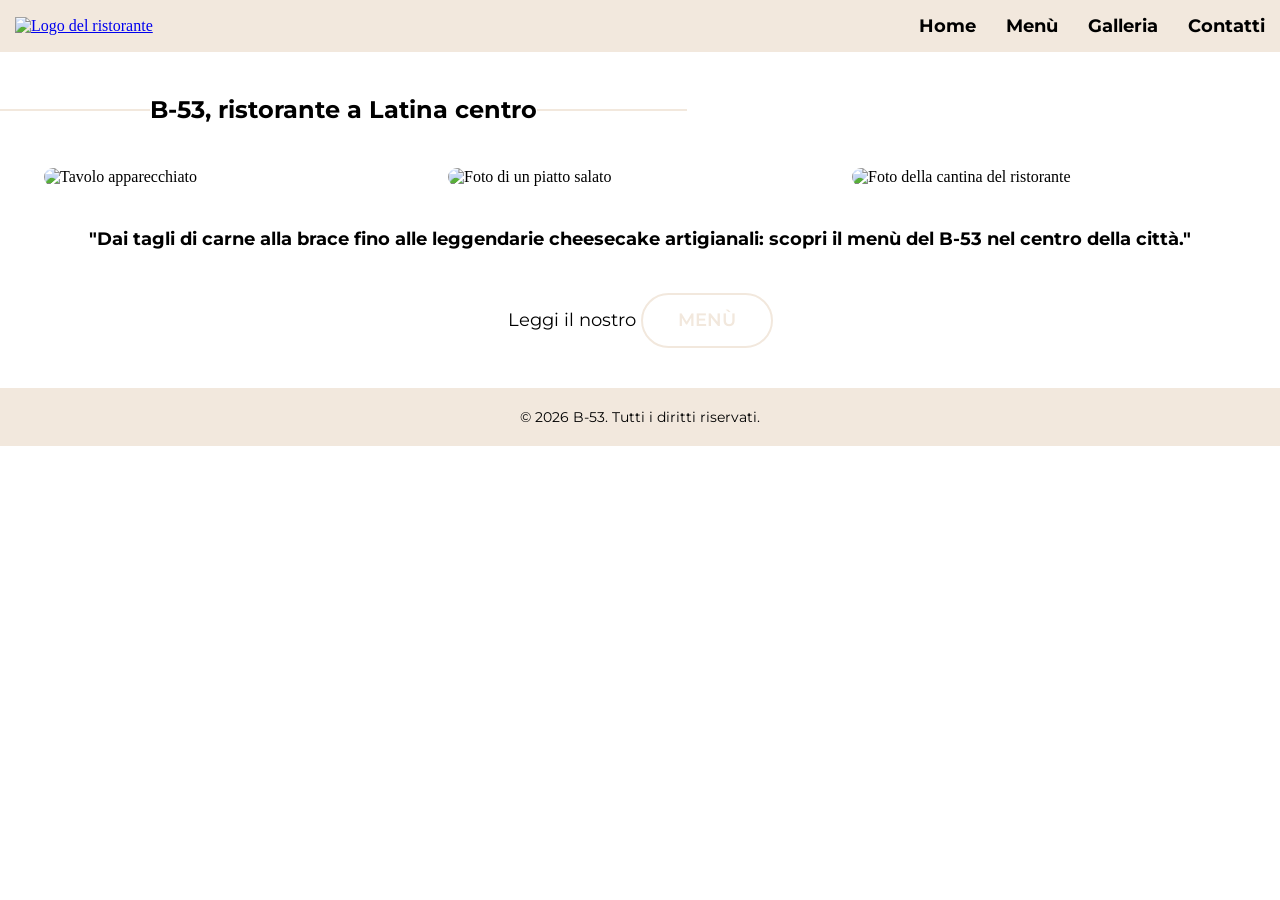
==== index.html @ 69b1971d "Add files via upload" ====
<!DOCTYPE html>
<html lang="it">
<head>
    <meta charset="UTF-8">
    <meta name="viewport" content="width=device-width, initial-scale=1.0">
    <title>B-53 | Home</title>
    <link rel="stylesheet" href="style.css">
</head> 

<body>  
    <header>    
        <nav class="navbar">
            <a href="index.html" class="logo">
                <img src="img/logo.png" alt="Logo del ristorante">
            </a>
            
            <ul class="nav-links">
                <li><a href="index.html">Home</a></li>
                <li><a href="menu.html">Menù</a></li>
                <li><a href="galleria.html">Galleria</a></li>
                <li><a href="contatti.html">Contatti</a></li>
            </ul>

            <div class="hamburger" id="hamburger">
                <span class="bar"></span>
                <span class="bar"></span>
                <span class="bar"></span>
            </div>
        </nav>
    </header>
 <script src="script.js"></script>

<h1 class="titolo-home">B-53, ristorante a Latina centro</h1>

 <section class="foto-home">
    <img src="img/immagini-home/foto-tavola.jpg" alt="Tavolo apparecchiato">
    <img src="img/immagini-home/foto-salato.jpg" alt="Foto di un piatto salato">
    <img src="img/immagini-home/foto-cantina.jpg" alt="Foto della cantina del ristorante"> 
 </section>

<h2 class="testo-home">"Dai tagli di carne alla brace fino alle leggendarie cheesecake artigianali: scopri il menù del B-53 nel centro della città."</h2>
<p class="testo-home">Leggi il nostro <a href="menu.html" class="menu-home-link">MENÙ</a></p>
 <footer class="footer">
    <p>&copy; 2026 B-53. Tutti i diritti riservati.</p>
 </footer>
</body>
</html>
---- style.css ----
@import url('https://fonts.googleapis.com/css2?family=Montserrat:wght@400;700&display=swap'); 

/*Elimina margini*/
* {
    margin: 0;
    padding: 0;
    box-sizing: border-box;
}

body {
    margin: 0;
}

/*Barra di navigazione*/
.navbar {
    display: flex;
    justify-content: space-between;
    align-items: center;
    background-color: #F2E8DD;
    opacity: 1;
    width: 100%;
    padding: 15px 15px
}

/*Logo*/
.logo img {
    height: 70px;
   
}

/*Lista dei link*/
.nav-links {
    list-style: none;
    display: flex;
    gap:30px; 
}

/*Link*/
.nav-links a {
    text-decoration: none;
    color: #000;
    font-size: 18px;
    font-weight: bold;
    font-family: 'Montserrat', serif;
    transition: color 0.7s ease;
}

.nav-links a:hover {
    color: 	#8B8970;
}

/*Hamburger menu*/
.hamburger {
    display:none;
    font-size: 30px;
    background: none;
    border: none;
    cursor: pointer;
}

.hamburger {
    display: none;
    cursor: pointer;
}
.bar {
    display: block;
    width: 25px;
    height: 3px;
    margin: 5px auto;
    -webkit-transition: all 0.3s ease-in-out;
    transition: all 0.3s ease-in-out;
    background-color: #000;
}
 /*Titolo home*/
.titolo-home {
    display: flex;
    align-items: center;
    text-align: center;
    margin: 40px 0;
    font-family: 'Montserrat', sans-serif;
    font-size: 24px;
    line-height: 1.5;
    color: #000;
}

.titolo-home::before,
.titolo-home::after {
    content: "";
    width: 150px;
    height: 2px;
    background-color:#F2E8DD; 
}

/*Stile per la sezione home*/
.foto-home{ 
    display: flex;
    justify-content: center;
    align-items: center;
    gap: 20px;
    margin: 40px 0;
}

.foto-home img {
    width: 30%;
    height: auto;
    object-fit: cover;
    border-radius: 30px;
}

.testo-home {
    text-align: center;
    margin: 40px 0;
    font-family: 'Montserrat', sans-serif;
    font-size: 18px;
    line-height: 1.5;
    color: #000;
}

/*Bottone menù*/
.menu-home-link {
    display: inline-block;
    padding: 12px 35px;
    border: 2px solid #F2E8DD;
    border-radius: 30px;
    color: #F2E8DD;
    text-decoration: none;
    font-weight: 600;
    transition: 0.3s;;
}

.menu-home-link:hover {
    background-color: #F2E8DD;
    color: #000;
}

/*Footer pagina*/
footer {   
    background-color: #F2E8DD;
    text-align: center;
    padding: 20px 0;
    font-family: 'Montserrat', sans-serif;
    font-size: 14px;
    color: #000;
}

/*Stile cellulare*/
@media (max-width:768px) {
    .hamburger{
        display:block;
    }
    .hamburger.active .bar:nth-child(2) {
        opacity: 0;
    }
    .hamburger.active .bar:nth-child(1) {
        transform: translateY(8px) rotate(45deg);
    }
    .hamburger.active .bar:nth-child(3) {
        transform: translateY(-8px) rotate(-45deg);
    }

    .nav-links {
        position:fixed;
        left:-100%;
        /*per modificare lo spazio tra il menu e la parte superiore della pagina, puoi modificare il valore di top*/
        top:80px;
        gap: 5px;
        flex-direction: column;
        background-color: #F2E8DD; 
        width: 100%;
        text-align: center;
        transition:0.3s;
    }

    .nav-links.a {
        margin: 15px 0;
    }

    .nav-links.active {
        left:0;
    }

    .foto-home {
        display:flex;
        flex-direction: column;
        gap: 20px;
        padding: 15px;
        width: 100%;
        box-sizing: border-box;
    }

    .foto-home img {
        width: 85%;
        height: auto;
        border-radius: 8px;
        object-fit: cover;
    }

    /*1 e 3 foto allineate a sx*/
    .foto-home img:nth-child(odd){
        align-self: flex-start;
    }

    /*Prende la 2 foto e la spinge a dx*/
    .foto-home img:nth-child(even){
        align-self: flex-end;
    }

    /*Ripristina il layout per schermi più larghi*/
@media (min-width: 760px) {
    .foto-home{
        flex-direction: row;
        justify-content: space-between;
    }

    .foto-home img{
        width: 31%;  /*Ritorna alla griglia a 3 colonne affiancate*/
        align-self:auto; 
    }

}
    .testo-home {
        font-size: 16px;
        margin: 20px 0;
    }

    .menu-home-link {
        padding: 10px 25px;
        font-size: 16px;
        text-align: center;
    }

}

/*Stile menù ottimizzato per cellulare*/
/* Contenitore principale */
.menu-container {
  width: 100%;
  max-width: 680px; /* Non diventa mai troppo largo nemmeno su tablet/desktop */
  margin: 0 auto;
  padding: 15px 20px 40px 20px;
  box-sizing: border-box;
  font-family: 'Poppins', sans-serif; /* Font pulito per i testi */
  color: #222222;
}

.carta-vini {
    text-align: center;
    margin: 30px 0 70px;
}

.btn-carta-vini{
    display: inline-block;
    font-family: 'Montserrat', sans-serif;

    padding: 12px 35px;

    border: 2px solid #F2E8DD;
    border-radius: 30px;

    color: #F2E8DD;
    text-decoration: none;

    font-weight: 600;

    transition: 0.3s;
}

.btn-carta-vini:hover {
    background-color: #F2E8DD;
    color: #222;
}

/* Titolo della Categoria (es. ANTIPASTI, PRIMI) */
.categoria-titolo {
  font-family: 'Montserrat', sans-serif;
  font-size: 1.35rem;
  font-weight: 700;
  text-transform: uppercase;
  letter-spacing: 1px;
  color: #111;
  margin-top: 35px;
  margin-bottom: 20px;
  padding-bottom: 8px;
  border-bottom: 2px solid #111; /* Linea elegante sotto la categoria */
  cursor: pointer;
  user-select: none;
  /*Freccia per indicare che la categoria è cliccabile*/
  display: flex;
  justify-content: space-between;
  align-items: center; 
}

.categoria-titolo::after {
  content: '▼'; /* Freccia verso il basso */
  font-size: 0.9rem;
  transition: transform 0.3s ease;
}

.categoria-titolo.aperta::after {
  transform: rotate(180deg); /* Ruota la freccia quando la categoria è aperta */
}

.categoria-piatti {
  display: none; /* Nasconde i piatti inizialmente */
  padding-top: 20px;
}

.categoria-piatti.aperta {
  display: block; /* Mostra i piatti quando la categoria è aperta */
}

/* Singolo Piatto */
.piatto-item {
  margin-bottom: 22px;
  padding-bottom: 12px;
  border-bottom: 1px dashed #e0e0e0; /* Divisore discreto tra un piatto e l'altro */
}

.piatto-item:last-child {
  border-bottom: none; /* Rimuove la linea dall'ultimo piatto di una categoria */
}

/* Riga con Nome e Prezzo */
.piatto-header {
  display: flex;
  justify-content: space-between;
  align-items: baseline; /* Allinea perfettamente il prezzo sulla linea del testo */
  gap: 12px; /* Impedisce al nome e al prezzo di appiccicarsi su schermi piccoli */
}

/* Nome del piatto */
.piatto-nome {
  font-weight: 600;
  font-size: 1.05rem; /* Dimensione ideale per la lettura da cellulare */
  line-height: 1.3;
  color: #1a1a1a;
}

/* Prezzo */
.piatto-prezzo {
  font-weight: 700;
  font-size: 1.05rem;
  color: #000;
  white-space: nowrap; /* Impedisce al prezzo di andare a capo su schermi stretti (es. "12,00 €") */
}

/* Descrizione / Ingredienti */
.piatto-ingredienti {
  margin: 6px 0 0 0;
  font-size: 0.88rem;
  line-height: 1.4;
  color: #666666;
  font-style: italic;
  padding-right: 15px; /* Lascia un po' di respiro sul margine destro */
}

/*Adattamento automatico per tablet e desktop*/
@media (min-width: 768px) {
  .menu-container {
    padding: 30px 0;
  }
  
  .categoria-titolo {
    font-size: 1.6rem;
    margin-top: 50px;
  }

  .piatto-nome, .piatto-prezzo {
    font-size: 1.15rem;
  }
  
  .piatto-ingredienti {
    font-size: 0.95rem;
  }
}


/*Pagina contatti*/
.contatti {
    display: grid;
    grid-template-columns: 1fr 1.4fr;
    gap: 40px;
    max-width: 1200px;
    margin: 0 auto;
    padding: 60px 20px;
    font-family: 'Montserrat', sans-serif;
}

.info-contatti {
    padding: 0;
}

.mappa {
    width: 100%;
    height: 450px;
    overflow: hidden;
    border-radius: 16px;
}

.mappa iframe {
    width: 100%;
    height: 100%;
    border: 0;
}

.btn-maps {
    display: inline-block;

    padding: 12px 35px;

    border: 2px solid #F2E8DD;
    border-radius: 30px;

    color: #F2E8DD;
    text-decoration: none;

    font-weight: 600;

    transition: 0.3s;
}

.btn-maps:hover {
    background-color: #F2E8DD;
    color: #222;
}

/*Smartphone */
@media (max-width: 768px) {
    .contatti {
        grid-template-columns: 1fr;
        gap: 20px;
        padding: 40px 15px;
    }

    .mappa {
        height: 350px;
    }

    .info-contatti {
        padding: 20px;
    }
}

/* SOCIAL e DELIVERY */

.social-delivery {
    margin-top: 40px;
    margin-left: 0;
    padding-left: 0;
    font-family: 'Montserrat', sans-serif;
}

.social-delivery h3 {
    margin-bottom: 15px;
}


/* SOCIAL */

.social-links {
    display: flex;
    gap: 12px;
    margin-bottom: 30px;
}

.social-links a {
    display: flex;
    align-items: center;
    justify-content: center;

    width: 48px;
    height: 48px;

    border: 2px solid #F2E8DD;
    border-radius: 50%;

    color: #F2E8DD;
    text-decoration: none;

    font-size: 20px;

    transition: 0.3s;
}

.social-links a:hover {
    background-color: #F2E8DD;
    color: #222;
}


/* DELIVERY */

.delivery-links {
    display: flex;
    flex-wrap: wrap;
    gap: 12px;
}

.delivery-links a {
    display: inline-flex;
    align-items: center;
    justify-content: center;
    gap: 9px;

    padding: 12px 25px;

    border: 2px solid #F2E8DD;
    border-radius: 30px;

    color: #F2E8DD;
    text-decoration: none;

    font-weight: 600;

    transition: 0.3s;
}

.delivery-links a:hover {
    background-color: #F2E8DD;
    color: #222;
}

.delivery-links img {
    width: 22px;
    height: 22px;
    object-fit: contain;
}


/* SMARPHONE SOCIAL E DELIVERY*/

@media (max-width: 768px) {

    .social-links a {
        width: 45px;
        height: 45px;
    }

    .delivery-links {
        width: 100%;
    }

    .delivery-links a {
        flex: 1;
    }

}


/*GALLERIA*/
.titolo-galleria {

    display: flex;
    align-items: center;
    justify-content: center;
    gap: 15px;
    margin: 45px 15px 20px;
    text-align: center;
    font-family: 'Montserrat', sans-serif;
    font-size: 25px;
    font-weight: 700;
    color: #000;
}


/* Linee ai lati del titolo */

.titolo-galleria::before,
.titolo-galleria::after {

    content: "";
    flex: 1;
    max-width: 120px;
    height: 2px;
    background-color: #F2E8DD;
}


/* =========================================
   TESTO INTRODUTTIVO
========================================= */

.intro-galleria {

    max-width: 600px;
    margin: 0 auto 45px;
    padding: 0 20px;
    text-align: center;
    font-family: 'Montserrat', sans-serif;
    font-size: 16px;
    line-height: 1.6;
    color: #000;
}


/* =========================================
   GALLERIA
========================================= */

.galleria {
    display: flex;
    flex-direction: column;
    gap: 25px;
    width: 100%;
    max-width: 900px;
    margin: 0 auto;
    padding: 0 20px 60px;
}


/* =========================================
   FOTO
========================================= */

.foto-galleria {

    width: 75%;
    overflow: hidden;
    border-radius: 10px;
    cursor: pointer;
}


.foto-galleria img {

    display: block;
    width: 100%;
    height: auto;
    aspect-ratio: 4 / 3;
    object-fit: cover;
    transition: transform 0.5s ease;
}


/* Effetto quando passi sopra con il mouse */

.foto-galleria:hover img {
    transform: scale(1.04);
}


/* Foto alternate */

.foto-galleria:nth-child(odd) {
    align-self: flex-start;
}


.foto-galleria:nth-child(even) {
    align-self: flex-end;
}

/* =========================================
   LIGHTBOX
========================================= */

.lightbox {

    position: fixed;
    inset: 0;
    z-index: 9999;
    display: flex;
    align-items: center;
    justify-content: center;
    background-color: rgba(0, 0, 0, 0.94);
    opacity: 0;
    visibility: hidden;
    transition: opacity 0.3s ease;

}


/* Lightbox aperto */

.lightbox.active {
    opacity: 1;
    visibility: visible;
}

/* =========================================
   IMMAGINE LIGHTBOX
========================================= */

.lightbox-image {
    max-width: 88%;
    max-height: 85vh;
    object-fit: contain;
}

/* =========================================
   BOTTONE CHIUSURA
========================================= */

.lightbox-close {
    position: absolute;
    top: 15px;
    right: 20px;
    border: none;
    background: none;
    color: white;
    font-size: 40px;
    font-family: 'Montserrat', sans-serif;
    font-weight: 300;
    cursor: pointer;
}

/* =========================================
   FRECCE
========================================= */

.lightbox-arrow {
    position: absolute;
    top: 50%;
    transform: translateY(-50%);
    border: none;
    background: none;
    color: white;
    font-size: 45px;
    font-family: 'Montserrat', sans-serif;
    cursor: pointer;
}

.lightbox-prev {
    left: 10px;
}

.lightbox-next {
    right: 10px;
}


/* =========================================
   DESKTOP
========================================= */

@media (min-width: 769px) {

    .titolo-galleria {
        margin-top: 60px;
        font-size: 28px;
    }

    .galleria {
        gap: 35px;
    }

    .foto-galleria {
        width: 55%;
    }

    .foto-galleria:nth-child(odd) {
        align-self: flex-start;
    }

    .foto-galleria:nth-child(even) {
        align-self: flex-end;
    }

}


/* =========================================
   MOBILE
========================================= */

@media (max-width: 768px) {

    .titolo-galleria {

        font-size: 22px;
        gap: 10px;
        margin-top: 35px;
    }

    .titolo-galleria::before,
    .titolo-galleria::after {
        max-width: 50px;
    }

    .intro-galleria {
        font-size: 14px;
        margin-bottom: 35px;

    }

    .galleria {
        padding: 0 15px 50px;
        gap: 20px;
    }

    .foto-galleria {
        width: 85%;
        border-radius: 8px;
    }

    .lightbox-image {
        max-width: 92%;
        max-height: 80vh;
    }

    .lightbox-arrow {
        font-size: 38px;
    }

}
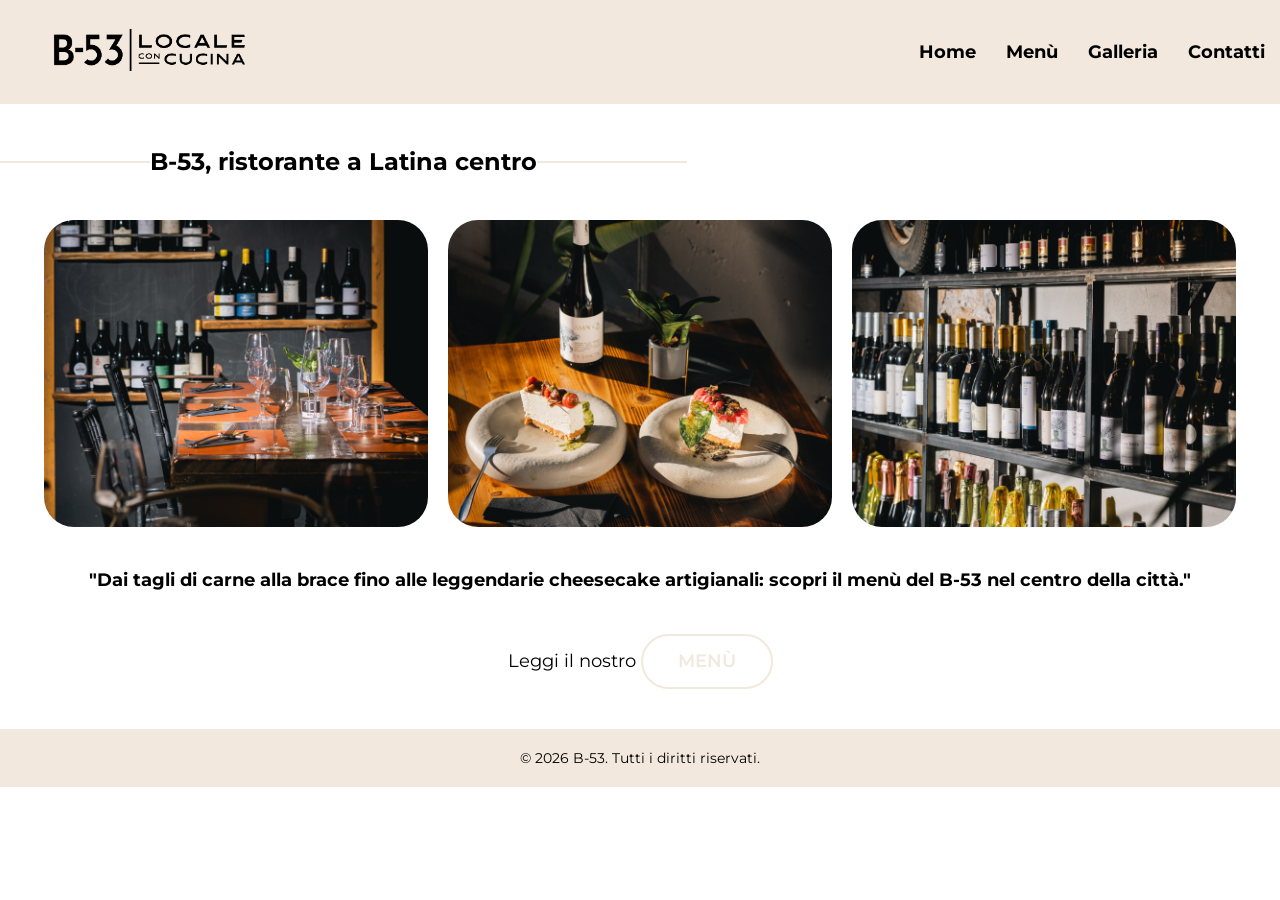
==== commit 3c3d572c: "Update index.html" ====
--- a/index.html
+++ b/index.html
@@ -4,6 +4,9 @@
     <meta charset="UTF-8">
     <meta name="viewport" content="width=device-width, initial-scale=1.0">
     <title>B-53 | Home</title>
+    <meta name="description" content="B-53 a Latina centro: ristorante con cucina, carne alla brace, piatti salati e cheesecake artigianali. Scopri il menù, la galleria e i nostri contatti.">
+    <meta name="keywords" content="B-53 Latina, ristorante Latina, ristorante Latina centro, carne alla brace Latina, ristorante con cucina Latina">
+    <meta name="robots" content="index, follow">
     <link rel="stylesheet" href="style.css">
 </head> 
 
@@ -44,4 +47,4 @@
     <p>&copy; 2026 B-53. Tutti i diritti riservati.</p>
  </footer>
 </body>
-</html>+</html>
